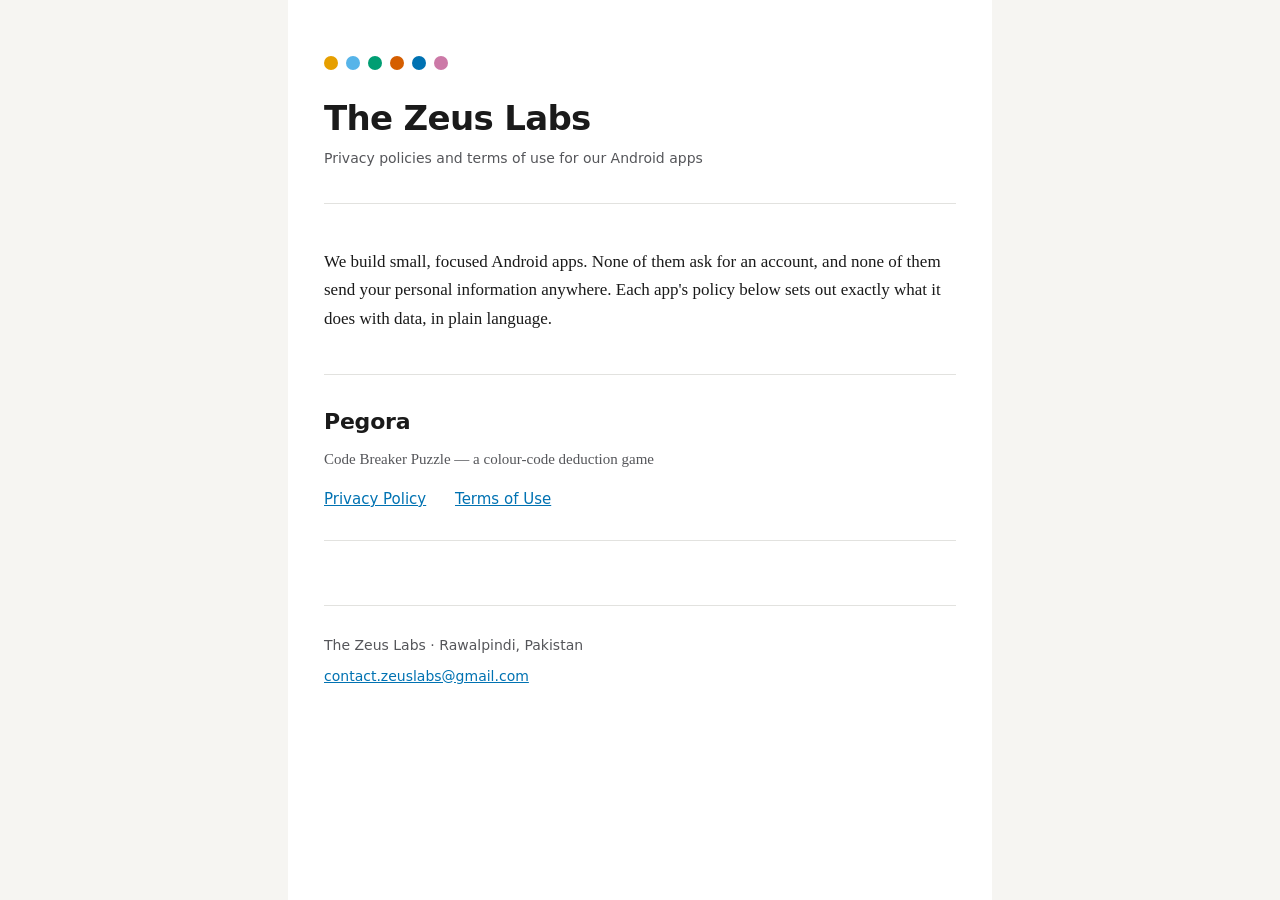
==== index.html @ e7b8aac3 "Add files via upload" ====
<!DOCTYPE html>
<html lang="en">
<head>
<meta charset="utf-8">
<meta name="viewport" content="width=device-width, initial-scale=1">
<title>Legal — The Zeus Labs</title>
<meta name="description" content="Privacy policies and terms of use for Android apps published by The Zeus Labs.">
<link rel="stylesheet" href="style.css">
</head>
<body>
<main class="sheet">

  <div class="pegs" aria-hidden="true">
    <span></span><span></span><span></span><span></span><span></span><span></span>
  </div>

  <h1>The Zeus Labs</h1>
  <p class="meta">Privacy policies and terms of use for our Android apps</p>

  <p>We build small, focused Android apps. None of them ask for an account, and none of them send your personal information anywhere. Each app's policy below sets out exactly what it does with data, in plain language.</p>

  <div class="apps">

    <div class="app">
      <h2>Pegora</h2>
      <p>Code Breaker Puzzle — a colour-code deduction game</p>
      <div class="app-links">
        <a href="privacy.html">Privacy Policy</a>
        <a href="terms.html">Terms of Use</a>
      </div>
    </div>

  </div>

  <footer>
    <p>The Zeus Labs · Rawalpindi, Pakistan</p>
    <p><a href="mailto:contact.zeuslabs@gmail.com">contact.zeuslabs@gmail.com</a></p>
  </footer>

</main>
</body>
</html>
---- style.css ----
/* The Zeus Labs — legal pages
   Palette is the Okabe-Ito colour-blind-safe set, the same one Pegora uses in-game. */

:root {
  --ink:        #1a1a1a;
  --ink-soft:   #55565a;
  --rule:       #e2e2df;
  --paper:      #ffffff;
  --shell:      #f6f5f2;
  --link:       #0072b2;

  --peg-1: #e69f00;
  --peg-2: #56b4e9;
  --peg-3: #009e73;
  --peg-4: #d55e00;
  --peg-5: #0072b2;
  --peg-6: #cc79a7;
}

* { box-sizing: border-box; }

html { -webkit-text-size-adjust: 100%; }

body {
  margin: 0;
  background: var(--shell);
  color: var(--ink);
  font: 400 1.0625rem/1.7 Georgia, "Iowan Old Style", "Times New Roman", serif;
}

.sheet {
  max-width: 44rem;
  margin: 0 auto;
  background: var(--paper);
  padding: 3.5rem 2.25rem 4rem;
  min-height: 100vh;
}

/* --- masthead ------------------------------------------------- */

.pegs {
  display: flex;
  gap: .5rem;
  margin-bottom: 1.75rem;
}
.pegs span {
  width: .875rem;
  height: .875rem;
  border-radius: 50%;
  display: block;
}
.pegs span:nth-child(1) { background: var(--peg-1); }
.pegs span:nth-child(2) { background: var(--peg-2); }
.pegs span:nth-child(3) { background: var(--peg-3); }
.pegs span:nth-child(4) { background: var(--peg-4); }
.pegs span:nth-child(5) { background: var(--peg-5); }
.pegs span:nth-child(6) { background: var(--peg-6); }

.brand {
  font-family: system-ui, -apple-system, "Segoe UI", Roboto, sans-serif;
  font-size: .9375rem;
  font-weight: 600;
  letter-spacing: .01em;
  color: var(--ink-soft);
  text-decoration: none;
  display: inline-block;
  margin-bottom: 2.5rem;
}
.brand:hover { color: var(--link); }

h1 {
  font-family: system-ui, -apple-system, "Segoe UI", Roboto, sans-serif;
  font-size: 2.125rem;
  line-height: 1.2;
  font-weight: 700;
  letter-spacing: -.02em;
  margin: 0 0 .5rem;
}

.meta {
  font-family: system-ui, -apple-system, "Segoe UI", Roboto, sans-serif;
  font-size: .875rem;
  color: var(--ink-soft);
  margin: 0 0 2.75rem;
  padding-bottom: 2rem;
  border-bottom: 1px solid var(--rule);
}

/* --- body ----------------------------------------------------- */

h2 {
  font-family: system-ui, -apple-system, "Segoe UI", Roboto, sans-serif;
  font-size: 1.25rem;
  font-weight: 650;
  letter-spacing: -.01em;
  margin: 3rem 0 .75rem;
}

h3 {
  font-family: system-ui, -apple-system, "Segoe UI", Roboto, sans-serif;
  font-size: 1rem;
  font-weight: 650;
  margin: 2rem 0 .5rem;
}

p, li { margin: 0 0 1.1rem; }

ul { padding-left: 1.25rem; }
li { margin-bottom: .6rem; }

a { color: var(--link); }
a:focus-visible,
.brand:focus-visible {
  outline: 2px solid var(--link);
  outline-offset: 3px;
  border-radius: 2px;
}

strong { font-weight: 700; }

.callout {
  background: var(--shell);
  border-left: 3px solid var(--peg-3);
  padding: 1.1rem 1.25rem;
  margin: 1.75rem 0;
}
.callout p:last-child { margin-bottom: 0; }

/* --- index page cards ----------------------------------------- */

.apps { margin-top: 2.5rem; }

.app {
  border-top: 1px solid var(--rule);
  padding: 1.75rem 0;
}
.app:last-child { border-bottom: 1px solid var(--rule); }

.app h2 { margin: 0 0 .4rem; font-size: 1.375rem; }
.app p  { margin: 0 0 .9rem; color: var(--ink-soft); font-size: .9375rem; }

.app-links {
  font-family: system-ui, -apple-system, "Segoe UI", Roboto, sans-serif;
  font-size: .9375rem;
}
.app-links a { margin-right: 1.5rem; }

/* --- footer --------------------------------------------------- */

footer {
  margin-top: 4rem;
  padding-top: 1.75rem;
  border-top: 1px solid var(--rule);
  font-family: system-ui, -apple-system, "Segoe UI", Roboto, sans-serif;
  font-size: .875rem;
  color: var(--ink-soft);
}
footer p { margin: 0 0 .4rem; }

@media (max-width: 34rem) {
  .sheet { padding: 2.5rem 1.375rem 3rem; }
  h1 { font-size: 1.75rem; }
  body { font-size: 1rem; }
}
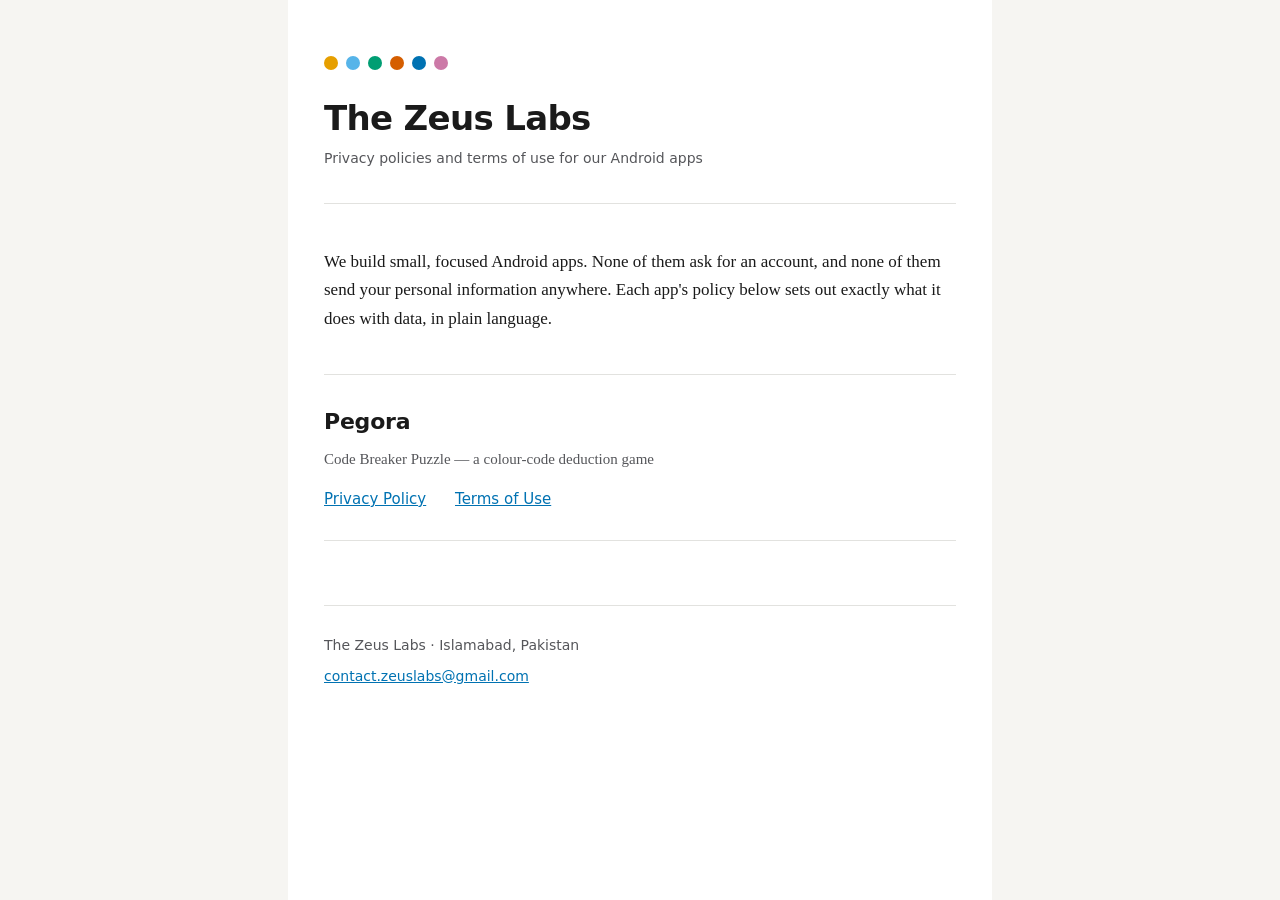
==== commit f065ead2: "Islamabad on the index page too Co-Authored-By: Claude Opus 5.5 <noreply@anthropic.com>" ====
--- a/index.html
+++ b/index.html
@@ -33,7 +33,7 @@
   </div>
 
   <footer>
-    <p>The Zeus Labs · Rawalpindi, Pakistan</p>
+    <p>The Zeus Labs · Islamabad, Pakistan</p>
     <p><a href="mailto:contact.zeuslabs@gmail.com">contact.zeuslabs@gmail.com</a></p>
   </footer>
 
